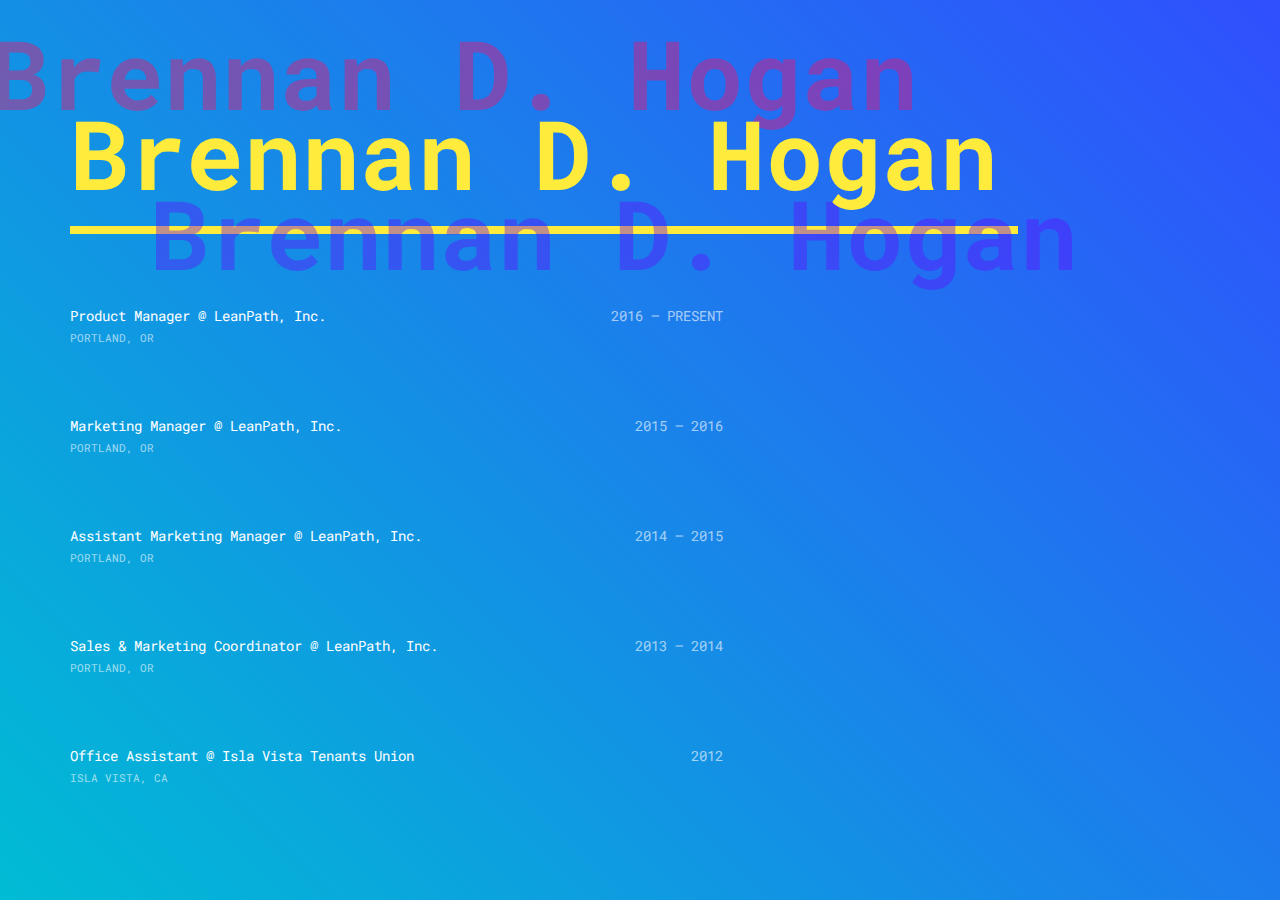
==== index.html @ cb35ce16 "Add initial batch of core files" ====
<!DOCTYPE html>
<html lang="en">
  <head>
    <meta charset="utf-8">
    <meta http-equiv="X-UA-Compatible" content="IE=edge">
    <meta name="viewport" content="width=device-width, initial-scale=1">

    <title>BrenHogan.com</title>

    <link rel="shortcut icon" href="/favicon.ico" type="image/x-icon">
    <link rel="icon" href="/favicon.ico" type="image/x-icon">

    <!-- Fonts -->
    <link href="https://fonts.googleapis.com/css?family=Roboto+Mono:100,400,700|Roboto:100,400,900" rel="stylesheet">

    <!-- CSS -->
    <link href="css/bootstrap.min.css" rel="stylesheet">
    <link href="css/main.css" rel="stylesheet">

    <!-- HTML5 shim and Respond.js for IE8 support of HTML5 elements and media queries -->
    <!-- WARNING: Respond.js doesn't work if you view the page via file:// -->
    <!--[if lt IE 9]>
      <script src="https://oss.maxcdn.com/html5shiv/3.7.3/html5shiv.min.js"></script>
      <script src="https://oss.maxcdn.com/respond/1.4.2/respond.min.js"></script>
    <![endif]-->
  </head>
  <body class="gradient">
    <div class="container white-text">
      <h1><span class="yellow-text big-underline">Brennan D. Hogan</span></h1>
      <div class="row">
        <div class="col-md-7">
          <div class="experience-entry">
            <div class="row">
              <div class="col-md-12">
                <p class="roboto-mono entry-title"><span data-toggle="collapse" href="#entry-collapse-1" aria-expanded="false" aria-controls="entry-collapse-1">Product Manager @ LeanPath, Inc.</span></p>
                <p class="roboto-mono entry-date">2016 &mdash; Present</p>
                <p class="roboto-mono translucent entry-location">Portland, OR</p>
              </div>
            </div>
          </div>
          <div class="experience-entry">
            <div class="row">
              <div class="col-md-12">
                <p class="roboto-mono entry-title"><span data-toggle="collapse" href="#entry-collapse-2" aria-expanded="false" aria-controls="entry-collapse-2">Marketing Manager @ LeanPath, Inc.</span></p>
                <p class="roboto-mono entry-date">2015 &mdash; 2016</p>
                <p class="roboto-mono translucent entry-location">Portland, OR</p>
              </div>
            </div>
          </div>
          <div class="experience-entry">
            <div class="row">
              <div class="col-md-12">
                <p class="roboto-mono entry-title"><span data-toggle="collapse" href="#entry-collapse-3" aria-expanded="false" aria-controls="entry-collapse-3">Assistant Marketing Manager @ LeanPath, Inc.</span></p>
                <p class="roboto-mono entry-date">2014 &mdash; 2015</p>
                <p class="roboto-mono translucent entry-location">Portland, OR</p>
              </div>
            </div>
          </div>
          <div class="experience-entry">
            <div class="row">
              <div class="col-md-12">
                <p class="roboto-mono entry-title"><span data-toggle="collapse" href="#entry-collapse-4" aria-expanded="false" aria-controls="entry-collapse-4">Sales &amp; Marketing Coordinator @ LeanPath, Inc.</span></p>
                <p class="roboto-mono entry-date">2013 &mdash; 2014</p>
                <p class="roboto-mono translucent entry-location">Portland, OR</p>
              </div>
            </div>
          </div>
          <div class="experience-entry">
            <div class="row">
              <div class="col-md-12">
                <p class="roboto-mono entry-title"><span data-toggle="collapse" href="#entry-collapse-5" aria-expanded="false" aria-controls="entry-collapse-5">Office Assistant @ Isla Vista Tenants Union</span></p>
                <p class="roboto-mono entry-date">2012</p>
                <p class="roboto-mono translucent entry-location">Isla Vista, CA</p>
              </div>
            </div>
          </div>
        </div>
        <div class="col-md-5">
          <div class="collapse" id="entry-collapse-1">
            <div class="entry-description">
              <h3>Product Manager</h3>
              <h4>LeanPath, Inc.</h4>
              <p>As Product Manager at LeanPath, I work every day to create exciting products that delight our customers, deliver value and results, and achieve our business goals.</p>
              <h5>Activities</h5>
              <ul>
                <li>Research and design new products and features that will make our products smarter, faster, and easier to use</li>
                <li>Guide products through the full product lifecycle, from conception to retirement</li>
                <li>Draft critical product documents, including business cases, market analyses, product requirements, and more</li>
                <li>Design product and feature UX, from user interaction and workflow to product aesthetics and UI</li>
                <li>Work directly with LeanPath's Systems Engineering Team to bring products to life in the most efficient yet effective manner possible</li>
              </ul>
              <h5>Delivered</h5>
              <ul>
                <li><span class="bold roboto-mono">Daily Food Waste Report</span><br>Designed the content, layout, and look &amp; feel for the four-page PDF report, wrote the HTML/CSS for the email to which the PDF is attached, shephered the product through the development phase to customer delivery.</li>
                <li><span class="bold roboto-mono">First API &amp; "Data Vending Machine"</span><br>Worked with Systems Engineering Team to create the company's first customer-facing API.</li>
                <li><span class="bold roboto-mono">Goals Module</span><br>Wrote product requirements, designed product UX and UI, coded workflow email HTML/CSS, coded some of the web interface CSS, delivered to customers.</li>
              </ul>
            </div>
          </div>
          <div class="collapse" id="entry-collapse-2">
            <div class="entry-description">
              Coming Soon.
            </div>
          </div>
          <div class="collapse" id="entry-collapse-3">
            <div class="entry-description">
              Coming Soon.
            </div>
          </div>
          <div class="collapse" id="entry-collapse-4">
            <div class="entry-description">
              Coming Soon.
            </div>
          </div>
          <div class="collapse" id="entry-collapse-5">
            <div class="entry-description">
              Coming Soon.
            </div>
          </div>
        </div>
      </div>
    </div>
    <!-- jQuery (necessary for Bootstrap's JavaScript plugins) -->
    <script src="https://ajax.googleapis.com/ajax/libs/jquery/1.12.4/jquery.min.js"></script>
    <!-- Include all compiled plugins (below), or include individual files as needed -->
    <script src="js/bootstrap.min.js"></script>
  </body>
</html>
---- css/main.css ----
/* FONT STYLING */

body {
  font-family: 'Roboto', sans-serif;
}

h1, h2, h3, h4, h5, h6 {
  font-family: 'Roboto Mono', monospace;
  font-weight: 400;
}

h1 {
  font-size: 96px;
  font-weight: 900;
  margin-bottom: 100px;
}

h1 span.big-underline {
  text-shadow: rgba(100,10,255,0.4) 80px 80px, rgba(255,10,100,0.4) -80px -80px;
}

h5 {
  text-transform: uppercase;
  font-weight: 900;
}

.roboto-mono {
  font-family: 'Roboto Mono', monospace;
}

.white-text {
  color: #ffffff;
}

.yellow-text {
	color: #FFEB3B;
}

.bold {
  font-weight: 900;
}

.highlight-black {
	padding: 6px 10px;
	background: #000000;
	opacity: 0.95;
}

.experience-entry {
  margin-bottom: 60px;
}

.entry-description {
  border-left: 4px dashed #FFEB3B;
  padding-left: 30px;
}

.entry-title {
  margin-bottom: 4px;
  cursor: pointer;
  display: inline-block;
}

.entry-date {
  opacity: 0.6;
  text-transform: uppercase;
  text-align: right;
  float: right;
  margin-bottom: 4px;
}

.entry-location {
  font-size: 0.8em;
  text-transform: uppercase;
}

div.entry-description h3 {
  margin-top: 0;
  line-height: 1;
  font-weight: 900;
  color: #FFEB3B;
}

div.entry-description h4 {
  color: #FFEB3B;
}

div.entry-description li {
  margin-bottom: 12px;
}

.big-underline {
  border-bottom: 8px solid #FFEB3B;
  padding: 0px 20px 10px 0px;
  transition: ease all 0.25s;
  -webkit-transition: ease all 0.25s;
  -moz-transition: ease all 0.25s;
  -o-transition: ease all 0.25s;
}

.big-underline:hover {
  border-bottom: 12px solid #FFEB3B;
}

.gradient {
  padding-top: 80px;
  background: #00bcd4; /* Old browsers */
  background: -moz-linear-gradient(45deg, #00bcd4 0%, #304ffe 100%) fixed; /* FF3.6-15 */
  background: -webkit-linear-gradient(45deg, #00bcd4 0%, #304ffe 100%) fixed; /* Chrome10-25,Safari5.1-6 */
  background: linear-gradient(45deg, #00bcd4 0%, #304ffe 100%) fixed; /* W3C, IE10+, FF16+, Chrome26+, Opera12+, Safari7+ */
  filter: progid:DXImageTransform.Microsoft.gradient( startColorstr='#00bcd4', endColorstr='#304ffe',GradientType=0 ); /* IE6-9 */
}

.translucent {
  opacity: 0.6;
}

.no-link-style {
  color: inherit;
  text-decoration: none;
}

.no-link-style:hover,
.no-link-style:focus {
  color: inherit;
  text-decoration: none;
}

.navbar {
  border: none;
  color: #ffffff;
}

.navbar-default {
  background-color: rgba(0,0,0,0.3);
}

.navbar-default .navbar-brand {
  color: #ffffff;
  font-family: 'Roboto Mono', 'Roboto', monospace;
  font-weight: 400;
}

.navbar-default .navbar-brand:hover,
.navbar-default .navbar-brand:focus {
  color: #FFEB3B;
  background-color: transparent;
}

@media (max-width: 667px) {

  h1 {
    font-size: 40px;
    margin-bottom: 60px;
  }

  h1 span.big-underline {
  text-shadow: rgba(100,10,255,0.4) 50px 50px, rgba(255,10,100,0.4) -50px -50px;
}

  .big-underline {
  border-bottom: 6px solid #FFEB3B;
  padding: 0px 20px 10px 0px;
  transition: ease all 0.25s;
  -webkit-transition: ease all 0.25s;
  -moz-transition: ease all 0.25s;
  -o-transition: ease all 0.25s;
  }

  .big-underline:hover {
  border-bottom: 8px solid #FFEB3B;
  }

}



@media (max-width: 460px) {

  .gradient {
    padding-top: 15px;
  }

  h1 {
    font-size: 28px;
    margin-bottom: 60px;
  }

  h1 span.big-underline {
  text-shadow: rgba(100,10,255,0.4) 25px 25px, rgba(255,10,100,0.4) -25px -25px;
}

  .big-underline {
  border-bottom: 4px solid #FFEB3B;
  padding: 0px 20px 10px 0px;
  transition: ease all 0.25s;
  -webkit-transition: ease all 0.25s;
  -moz-transition: ease all 0.25s;
  -o-transition: ease all 0.25s;
  }

  .big-underline:hover {
  border-bottom: 4px solid #FFEB3B;
  }

  .entry-date {
  font-size: 0.8em;
  }

}
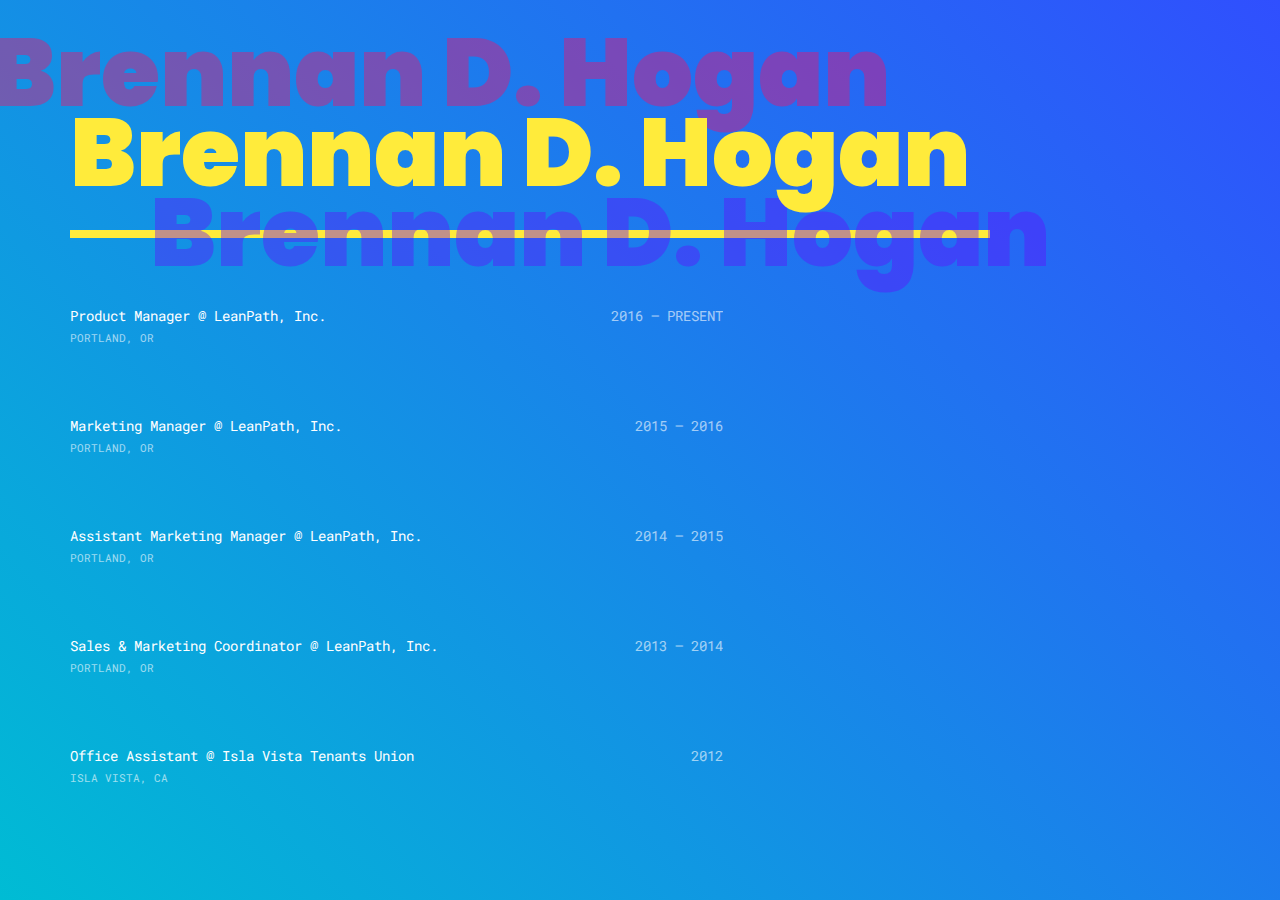
==== commit 8ebaab75: "Updating fonts" ====
--- a/index.html
+++ b/index.html
@@ -11,7 +11,8 @@
     <link rel="icon" href="/favicon.ico" type="image/x-icon">
 
     <!-- Fonts -->
-    <link href="https://fonts.googleapis.com/css?family=Roboto+Mono:100,400,700|Roboto:100,400,900" rel="stylesheet">
+    <link href="https://fonts.googleapis.com/css?family=Roboto+Mono:100,400,700|Roboto:100,400,900|Poppins:200,400,900" rel="stylesheet">
+
 
     <!-- CSS -->
     <link href="css/bootstrap.min.css" rel="stylesheet">
--- a/css/main.css
+++ b/css/main.css
@@ -1,11 +1,11 @@
 /* FONT STYLING */
 
 body {
-  font-family: 'Roboto', sans-serif;
+  font-family: 'Poppins', sans-serif;
 }
 
 h1, h2, h3, h4, h5, h6 {
-  font-family: 'Roboto Mono', monospace;
+  font-family: 'Poppins', monospace;
   font-weight: 400;
 }
 
